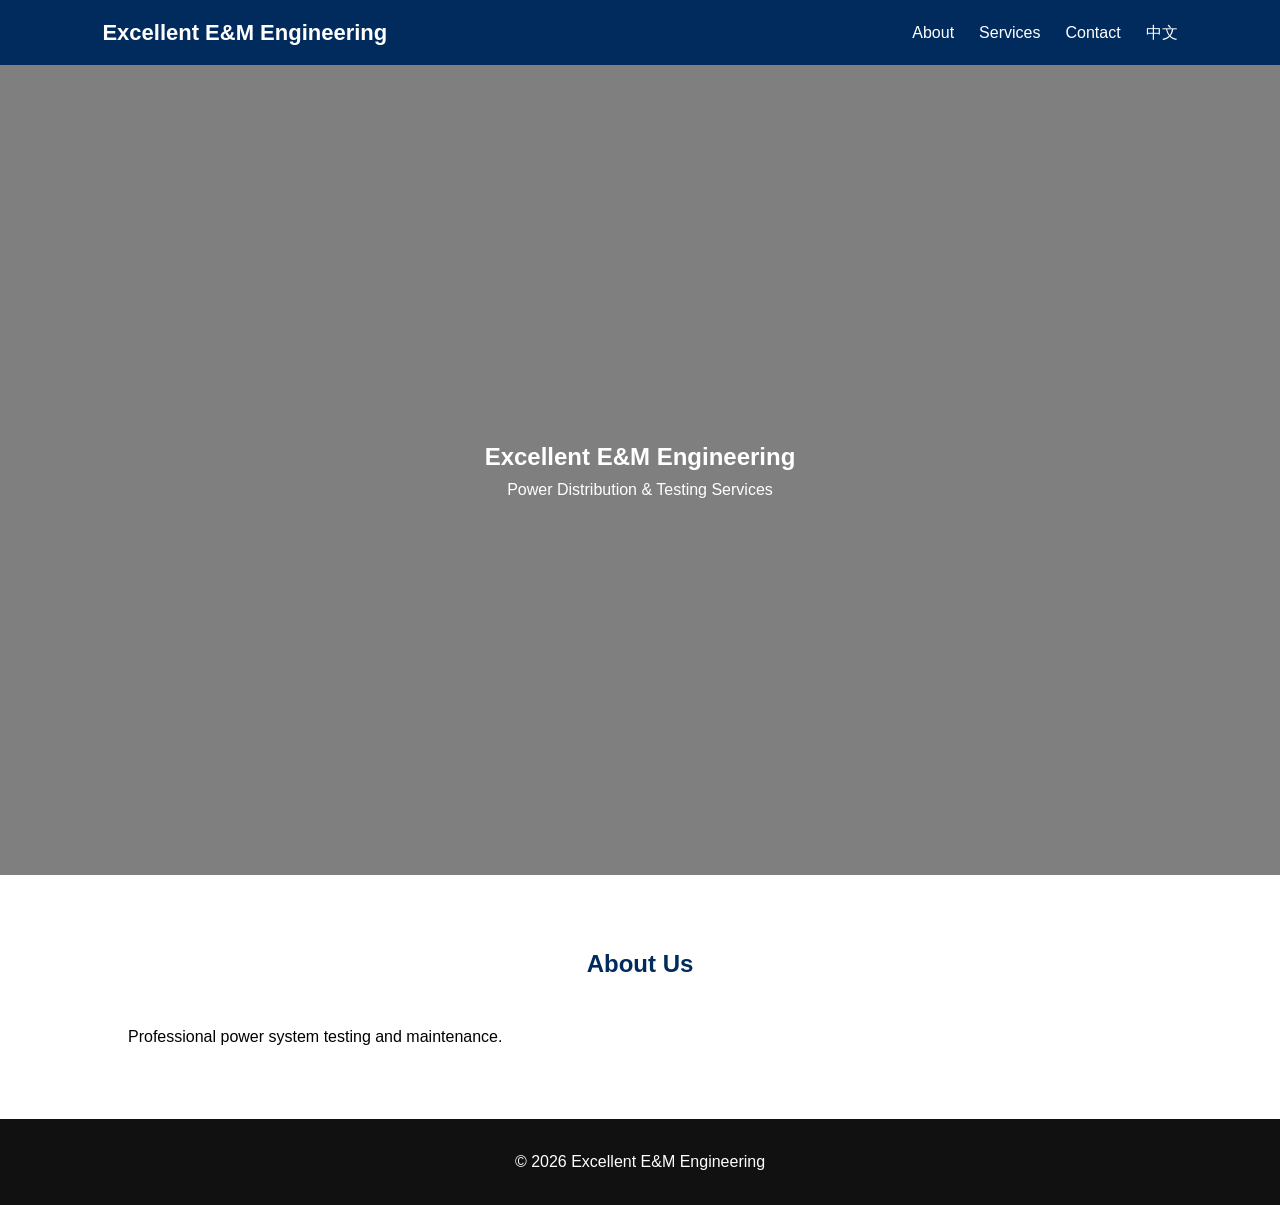
==== en/index.html @ bbbf0a03 "Add files via upload" ====
<!DOCTYPE html>
<html lang="en">

<head>

<meta charset="UTF-8">
<meta name="viewport"
content="width=device-width,initial-scale=1">

<title>
Excellent E&M Engineering
</title>

<link rel="stylesheet"
href="../css/style.css">

</head>

<body>

<nav class="navbar">

<div class="logo">
Excellent E&M Engineering
</div>

<ul class="nav-menu">

<li><a href="#about">About</a></li>

<li><a href="#services">Services</a></li>

<li><a href="#contact">Contact</a></li>

<li>
<a href="../zh/">中文</a>
</li>

</ul>

</nav>

<section class="hero">

<div>

<h1>
Excellent E&M Engineering
</h1>

<p>
Power Distribution &
Testing Services
</p>

</div>

</section>

<section class="section" id="about">

<h2 class="section-title">

About Us

</h2>

<p>

Professional power system
testing and maintenance.

</p>

</section>

<footer class="footer">

© 2026 Excellent E&M Engineering

</footer>

</body>
</html>
---- css/style.css ----
*{
    margin:0;
    padding:0;
    box-sizing:border-box;
}

html{
    scroll-behavior:smooth;
}

body{
    font-family:Arial,sans-serif;
    line-height:1.6;
}

.navbar{
    background:#002B5C;
    color:white;
    padding:15px 8%;
    display:flex;
    justify-content:space-between;
    align-items:center;
}

.logo{
    font-size:22px;
    font-weight:bold;
}

.nav-menu{
    display:flex;
    list-style:none;
}

.nav-menu li{
    margin-left:25px;
}

.nav-menu a{
    color:white;
    text-decoration:none;
}

.hero{
    height:90vh;
    background:
    linear-gradient(rgba(0,0,0,.5),
    rgba(0,0,0,.5)),
    url("../images/banner.jpg");

    background-size:cover;
    background-position:center;

    display:flex;
    justify-content:center;
    align-items:center;
    text-align:center;

    color:white;
}

.section{
    padding:70px 10%;
}

.section-title{
    text-align:center;
    margin-bottom:40px;
    color:#002B5C;
}

.services{
    display:grid;
    grid-template-columns:
    repeat(auto-fit,minmax(280px,1fr));

    gap:25px;
}

.service-card{

    background:white;

    border-radius:10px;

    overflow:hidden;

    box-shadow:0 3px 10px rgba(0,0,0,.1);

}

.service-image{

    width:100%;
    height:180px;

    object-fit:cover;

}

.service-content{

    padding:20px;
    text-align:center;

}

.footer{

    background:#111;

    color:white;

    text-align:center;

    padding:30px;

}

.btn{

    display:inline-block;

    background:#0078D4;

    color:white;

    padding:12px 25px;

    text-decoration:none;

    border-radius:5px;

}
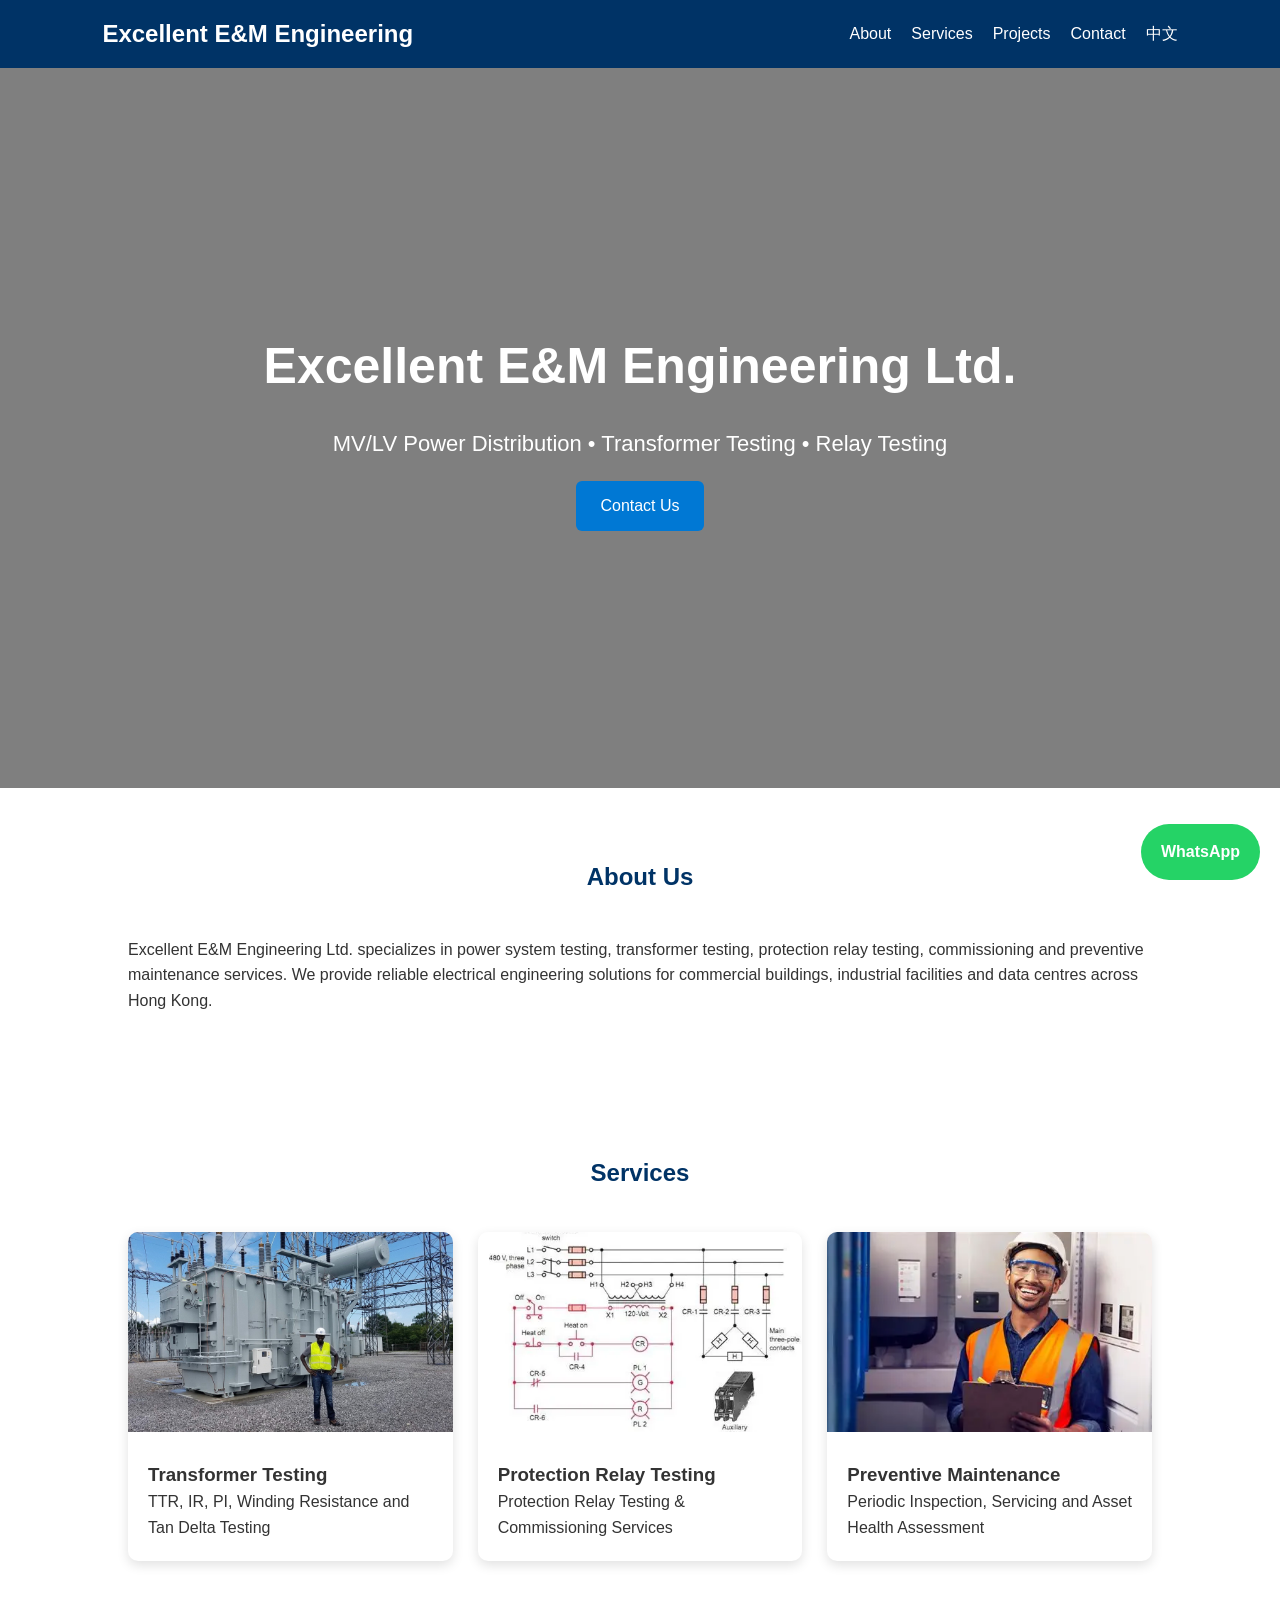
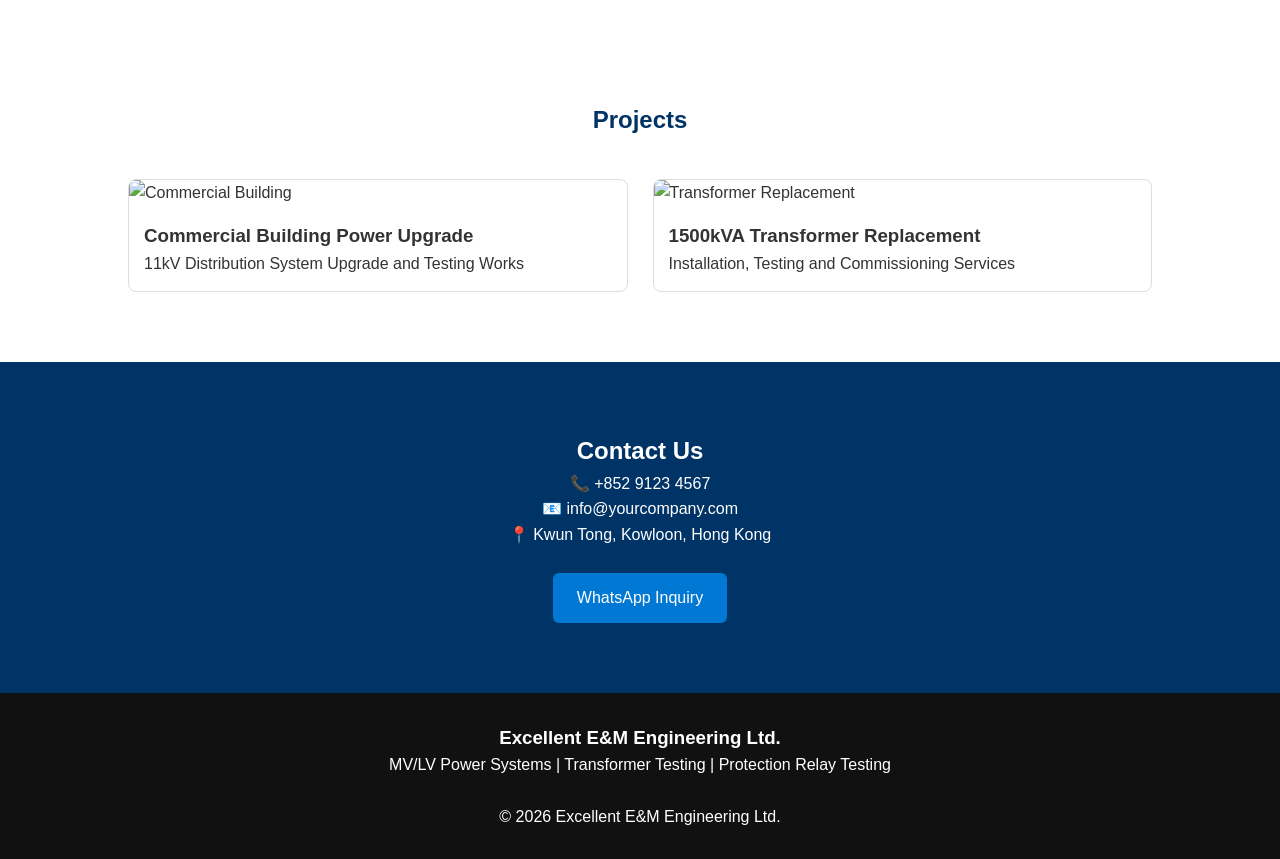
==== commit 6d5f1395: "Revamp index.html with new layout and content Updated the HTML structure and content for the website" ====
--- a/en/index.html
+++ b/en/index.html
@@ -4,15 +4,14 @@
 <head>
 
 <meta charset="UTF-8">
-<meta name="viewport"
-content="width=device-width,initial-scale=1">
-
-<title>
-Excellent E&M Engineering
-</title>
-
-<link rel="stylesheet"
-href="../css/style.css">
+<meta name="viewport" content="width=device-width, initial-scale=1.0">
+
+<title>Excellent E&M Engineering Ltd.</title>
+
+<meta name="description"
+content="Professional power distribution, transformer testing, protection relay testing and maintenance services in Hong Kong.">
+
+<link rel="stylesheet" href="../css/style.css">
 
 </head>
 
@@ -20,65 +19,255 @@
 
 <nav class="navbar">
 
-<div class="logo">
-Excellent E&M Engineering
-</div>
-
-<ul class="nav-menu">
-
-<li><a href="#about">About</a></li>
-
-<li><a href="#services">Services</a></li>
-
-<li><a href="#contact">Contact</a></li>
-
-<li>
-<a href="../zh/">中文</a>
-</li>
-
-</ul>
+    <div class="logo">
+        Excellent E&M Engineering
+    </div>
+
+    <ul class="nav-menu">
+
+        <li><a href="#about">About</a></li>
+
+        <li><a href="#services">Services</a></li>
+
+        <li><a href="#projects">Projects</a></li>
+
+        <li><a href="#contact">Contact</a></li>
+
+        <li>
+            <a href="../zh/">中文</a>
+        </li>
+
+    </ul>
 
 </nav>
 
 <section class="hero">
 
-<div>
-
-<h1>
-Excellent E&M Engineering
-</h1>
-
-<p>
-Power Distribution &
-Testing Services
-</p>
-
-</div>
+    <div>
+
+        <h1>
+            Excellent E&M Engineering Ltd.
+        </h1>
+
+        <p>
+            MV/LV Power Distribution • Transformer Testing • Relay Testing
+        </p>
+
+        <a href="#contact" class="btn">
+            Contact Us
+        </a>
+
+    </div>
 
 </section>
 
 <section class="section" id="about">
 
-<h2 class="section-title">
-
-About Us
-
-</h2>
-
-<p>
-
-Professional power system
-testing and maintenance.
-
-</p>
+    <h2 class="section-title">
+        About Us
+    </h2>
+
+    <p>
+        Excellent E&M Engineering Ltd. specializes in
+        power system testing, transformer testing,
+        protection relay testing, commissioning and
+        preventive maintenance services.
+
+        We provide reliable electrical engineering
+        solutions for commercial buildings,
+        industrial facilities and data centres
+        across Hong Kong.
+    </p>
+
+</section>
+
+<section class="section" id="services">
+
+    <h2 class="section-title">
+        Services
+    </h2>
+
+    <div class="services">
+
+        <div class="card">
+
+            <img
+            src="../images/transformer.jpg"
+            alt="Transformer Testing">
+
+            <div class="card-content">
+
+                <h3>
+                    Transformer Testing
+                </h3>
+
+                <p>
+                    TTR, IR, PI, Winding Resistance
+                    and Tan Delta Testing
+                </p>
+
+            </div>
+
+        </div>
+
+        <div class="card">
+
+            <img
+            src="../images/relay.jpg"
+            alt="Protection Relay Testing">
+
+            <div class="card-content">
+
+                <h3>
+                    Protection Relay Testing
+                </h3>
+
+                <p>
+                    Protection Relay Testing &
+                    Commissioning Services
+                </p>
+
+            </div>
+
+        </div>
+
+        <div class="card">
+
+            <img
+            src="../images/maintenance.jpg"
+            alt="Preventive Maintenance">
+
+            <div class="card-content">
+
+                <h3>
+                    Preventive Maintenance
+                </h3>
+
+                <p>
+                    Periodic Inspection,
+                    Servicing and Asset Health Assessment
+                </p>
+
+            </div>
+
+        </div>
+
+    </div>
+
+</section>
+
+<section class="section" id="projects">
+
+    <h2 class="section-title">
+        Projects
+    </h2>
+
+    <div class="projects">
+
+        <div class="project">
+
+            <img
+            src="../images/project1.jpg"
+            alt="Commercial Building">
+
+            <div class="project-content">
+
+                <h3>
+                    Commercial Building Power Upgrade
+                </h3>
+
+                <p>
+                    11kV Distribution System Upgrade
+                    and Testing Works
+                </p>
+
+            </div>
+
+        </div>
+
+        <div class="project">
+
+            <img
+            src="../images/project2.jpg"
+            alt="Transformer Replacement">
+
+            <div class="project-content">
+
+                <h3>
+                    1500kVA Transformer Replacement
+                </h3>
+
+                <p>
+                    Installation, Testing and
+                    Commissioning Services
+                </p>
+
+            </div>
+
+        </div>
+
+    </div>
+
+</section>
+
+<section class="section contact" id="contact">
+
+    <h2>
+        Contact Us
+    </h2>
+
+    <p>
+        📞 +852 9123 4567
+    </p>
+
+    <p>
+        📧 info@yourcompany.com
+    </p>
+
+    <p>
+        📍 Kwun Tong, Kowloon, Hong Kong
+    </p>
+
+    <br>
+
+    <a
+    href="https://wa.me/85291234567"
+    class="btn">
+
+        WhatsApp Inquiry
+
+    </a>
 
 </section>
 
 <footer class="footer">
 
-© 2026 Excellent E&M Engineering
+    <h3>
+        Excellent E&M Engineering Ltd.
+    </h3>
+
+    <p>
+        MV/LV Power Systems |
+        Transformer Testing |
+        Protection Relay Testing
+    </p>
+
+    <br>
+
+    <p>
+        © 2026 Excellent E&M Engineering Ltd.
+    </p>
 
 </footer>
 
+<a
+class="whatsapp"
+href="https://wa.me/85291234567">
+
+WhatsApp
+
+</a>
+
 </body>
-</html>+
+</html>
--- a/css/style.css
+++ b/css/style.css
@@ -9,21 +9,25 @@
 }
 
 body{
-    font-family:Arial,sans-serif;
+    font-family:Arial,"Microsoft JhengHei",sans-serif;
     line-height:1.6;
+    color:#333;
 }
 
 .navbar{
-    background:#002B5C;
-    color:white;
-    padding:15px 8%;
+    background:#003366;
+    color:#fff;
     display:flex;
     justify-content:space-between;
     align-items:center;
+    padding:15px 8%;
+    position:sticky;
+    top:0;
+    z-index:999;
 }
 
 .logo{
-    font-size:22px;
+    font-size:24px;
     font-weight:bold;
 }
 
@@ -33,7 +37,7 @@
 }
 
 .nav-menu li{
-    margin-left:25px;
+    margin-left:20px;
 }
 
 .nav-menu a{
@@ -42,21 +46,35 @@
 }
 
 .hero{
-    height:90vh;
+    height:80vh;
     background:
-    linear-gradient(rgba(0,0,0,.5),
-    rgba(0,0,0,.5)),
-    url("../images/banner.jpg");
-
+    linear-gradient(rgba(0,0,0,.5),rgba(0,0,0,.5)),
+    url("images/banner.jpg");
     background-size:cover;
     background-position:center;
-
     display:flex;
     justify-content:center;
     align-items:center;
     text-align:center;
+    color:white;
+}
 
+.hero h1{
+    font-size:50px;
+}
+
+.hero p{
+    font-size:22px;
+    margin:20px 0;
+}
+
+.btn{
+    display:inline-block;
+    background:#0078d4;
     color:white;
+    text-decoration:none;
+    padding:12px 24px;
+    border-radius:6px;
 }
 
 .section{
@@ -66,69 +84,95 @@
 .section-title{
     text-align:center;
     margin-bottom:40px;
-    color:#002B5C;
+    color:#003366;
 }
 
 .services{
     display:grid;
-    grid-template-columns:
-    repeat(auto-fit,minmax(280px,1fr));
-
+    grid-template-columns:repeat(auto-fit,minmax(250px,1fr));
     gap:25px;
 }
 
-.service-card{
-
+.card{
+    border-radius:10px;
+    overflow:hidden;
     background:white;
-
-    border-radius:10px;
-
-    overflow:hidden;
-
-    box-shadow:0 3px 10px rgba(0,0,0,.1);
-
+    box-shadow:0 4px 12px rgba(0,0,0,.12);
 }
 
-.service-image{
-
+.card img{
     width:100%;
-    height:180px;
-
+    height:200px;
     object-fit:cover;
-
 }
 
-.service-content{
+.card-content{
+    padding:20px;
+}
 
-    padding:20px;
+.projects{
+    display:grid;
+    grid-template-columns:repeat(auto-fit,minmax(300px,1fr));
+    gap:25px;
+}
+
+.project{
+    border:1px solid #ddd;
+    border-radius:8px;
+    overflow:hidden;
+}
+
+.project img{
+    width:100%;
+    height:220px;
+    object-fit:cover;
+}
+
+.project-content{
+    padding:15px;
+}
+
+.contact{
+    background:#003366;
+    color:white;
     text-align:center;
-
 }
 
 .footer{
+    background:#111;
+    color:white;
+    text-align:center;
+    padding:30px;
+}
 
-    background:#111;
+.whatsapp{
+    position:fixed;
+    right:20px;
+    bottom:20px;
+    background:#25D366;
+    color:white;
+    text-decoration:none;
+    padding:15px 20px;
+    border-radius:50px;
+    font-weight:bold;
+}
 
-    color:white;
+@media(max-width:768px){
 
-    text-align:center;
+.navbar{
+    flex-direction:column;
+}
 
-    padding:30px;
+.nav-menu{
+    margin-top:10px;
+}
+
+.hero h1{
+    font-size:32px;
+}
+
+.hero p{
+    font-size:18px;
+}
 
 }
-
-.btn{
-
-    display:inline-block;
-
-    background:#0078D4;
-
-    color:white;
-
-    padding:12px 25px;
-
-    text-decoration:none;
-
-    border-radius:5px;
-
-}
